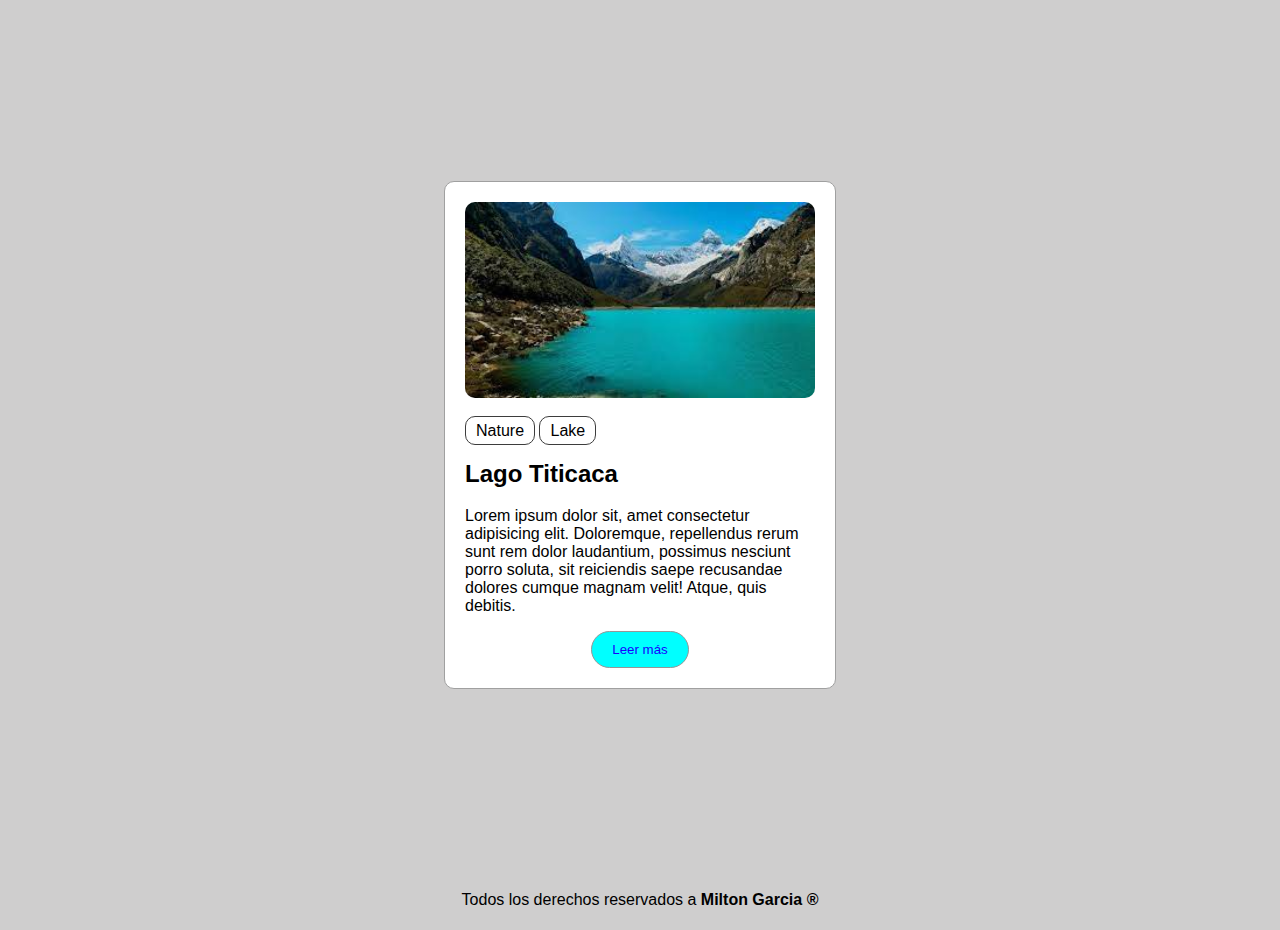
==== ejercicio1.html @ 02e8d44d "ejercicio-01" ====
<!DOCTYPE html>
<html lang="en">
<head>
    <meta charset="UTF-8">
    <meta name="viewport" content="width=device-width, initial-scale=1.0">
    <title>Document</title>
    <link rel="stylesheet" href="./css/ejercicio1.css">

</head>
<body>
    
    <main class="main">
  
            <div class="card">
                <img class="img-card" src="./Image/lago.jpg" alt="">
                <span class="chips">Nature</span>
                <span class="chips">Lake</span>
                <h2>Lago Titicaca</h2>
                <p>Lorem ipsum dolor sit, amet consectetur adipisicing elit. Doloremque, repellendus rerum sunt rem dolor laudantium, possimus nesciunt porro soluta, sit reiciendis saepe recusandae dolores cumque magnam velit! Atque, quis debitis.</p>
                <button class="button">Leer más</button>
            </div>
    </main>
    <footer>
        <p>Todos los derechos reservados a <b>Milton Garcia &reg;</b></p>
    </footer>
</body>
</html>
---- css/ejercicio1.css ----
*body{
    box-sizing: border-box; 
}

body{
    margin: 0;
    background-color: rgb(207, 206, 206);
    font-family: 'Lucida Sans', 'Lucida Sans Regular', 'Lucida Grande', 'Lucida Sans Unicode', Geneva, Verdana, sans-serif;
}

.main{
    height: calc(100vh - 30px);
    display: grid;
    place-items: center;
}

.card{
    background-color: #ffffff;
    width: 350px;
    border-radius: 10px;
    border: solid 1px #a0a0a0;
    padding: 20px;
}

.img-card{
    width: 100%;
    border-radius: 10px;
    margin-bottom: 20px;
}

.chips{
    border-radius: 10px;
    border: solid 1px #3d3d3d;
    padding: 5px 10px;
}

.button{
    background-color: aqua;
    padding: 10px 20px;
    border-radius: 30px;
    color: rgb(25, 0, 255);
    border: solid 1px #979696;
    margin: auto;
    display: block;

}

footer{
    height: 50px;
    text-align: center;
    background-color: rgb(207, 206, 206);
    padding: 5px;

}
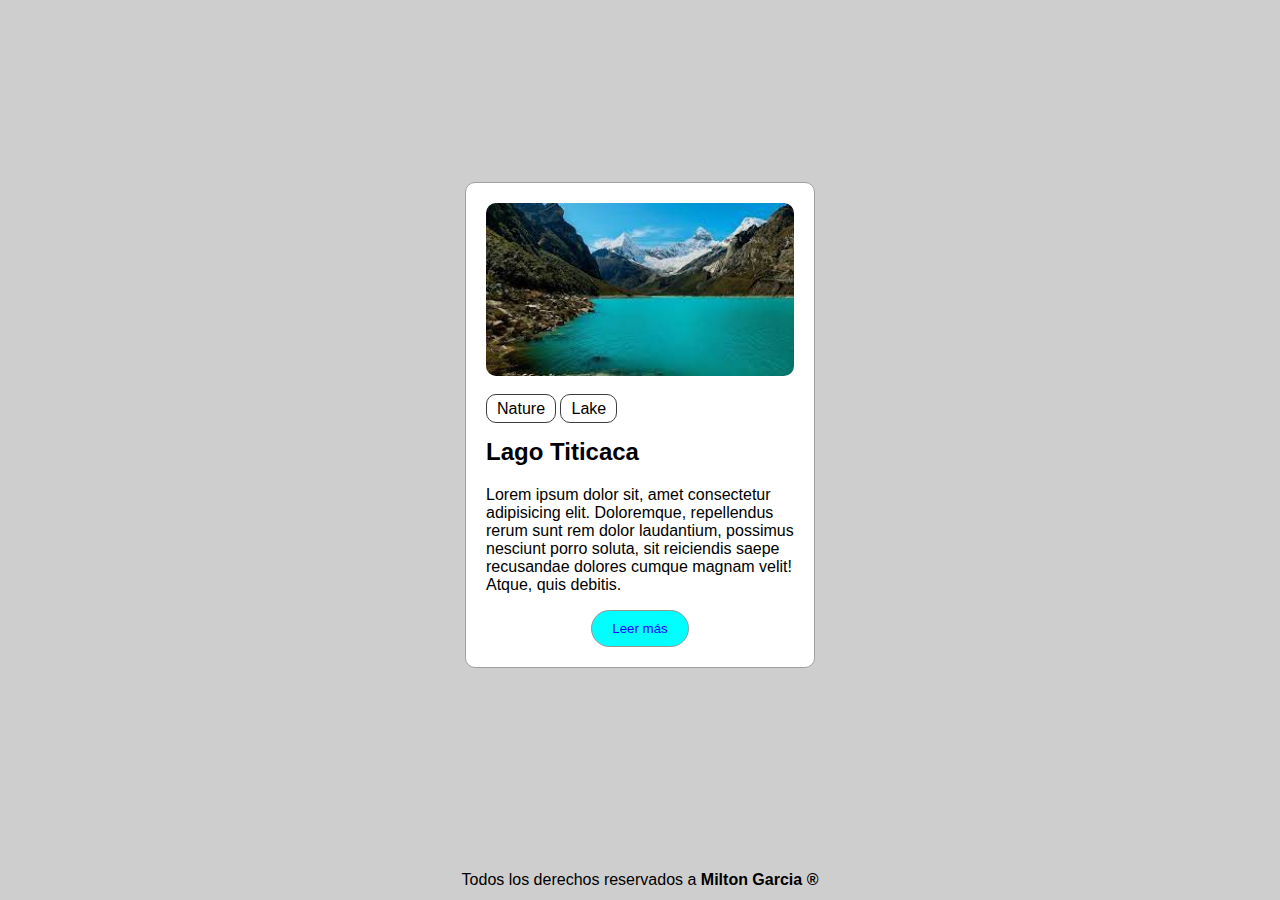
==== commit e0e4ccd4: "ejercicio2" ====
--- a/ejercicio1.html
+++ b/ejercicio1.html
@@ -10,7 +10,6 @@
 <body>
     
     <main class="main">
-  
             <div class="card">
                 <img class="img-card" src="./Image/lago.jpg" alt="">
                 <span class="chips">Nature</span>
--- a/css/ejercicio1.css
+++ b/css/ejercicio1.css
@@ -1,4 +1,4 @@
-*body{
+*{
     box-sizing: border-box; 
 }
 
@@ -9,7 +9,7 @@
 }
 
 .main{
-    height: calc(100vh - 30px);
+    height: calc(100vh - 50px);
     display: grid;
     place-items: center;
 }
@@ -50,5 +50,4 @@
     text-align: center;
     background-color: rgb(207, 206, 206);
     padding: 5px;
-
 }
